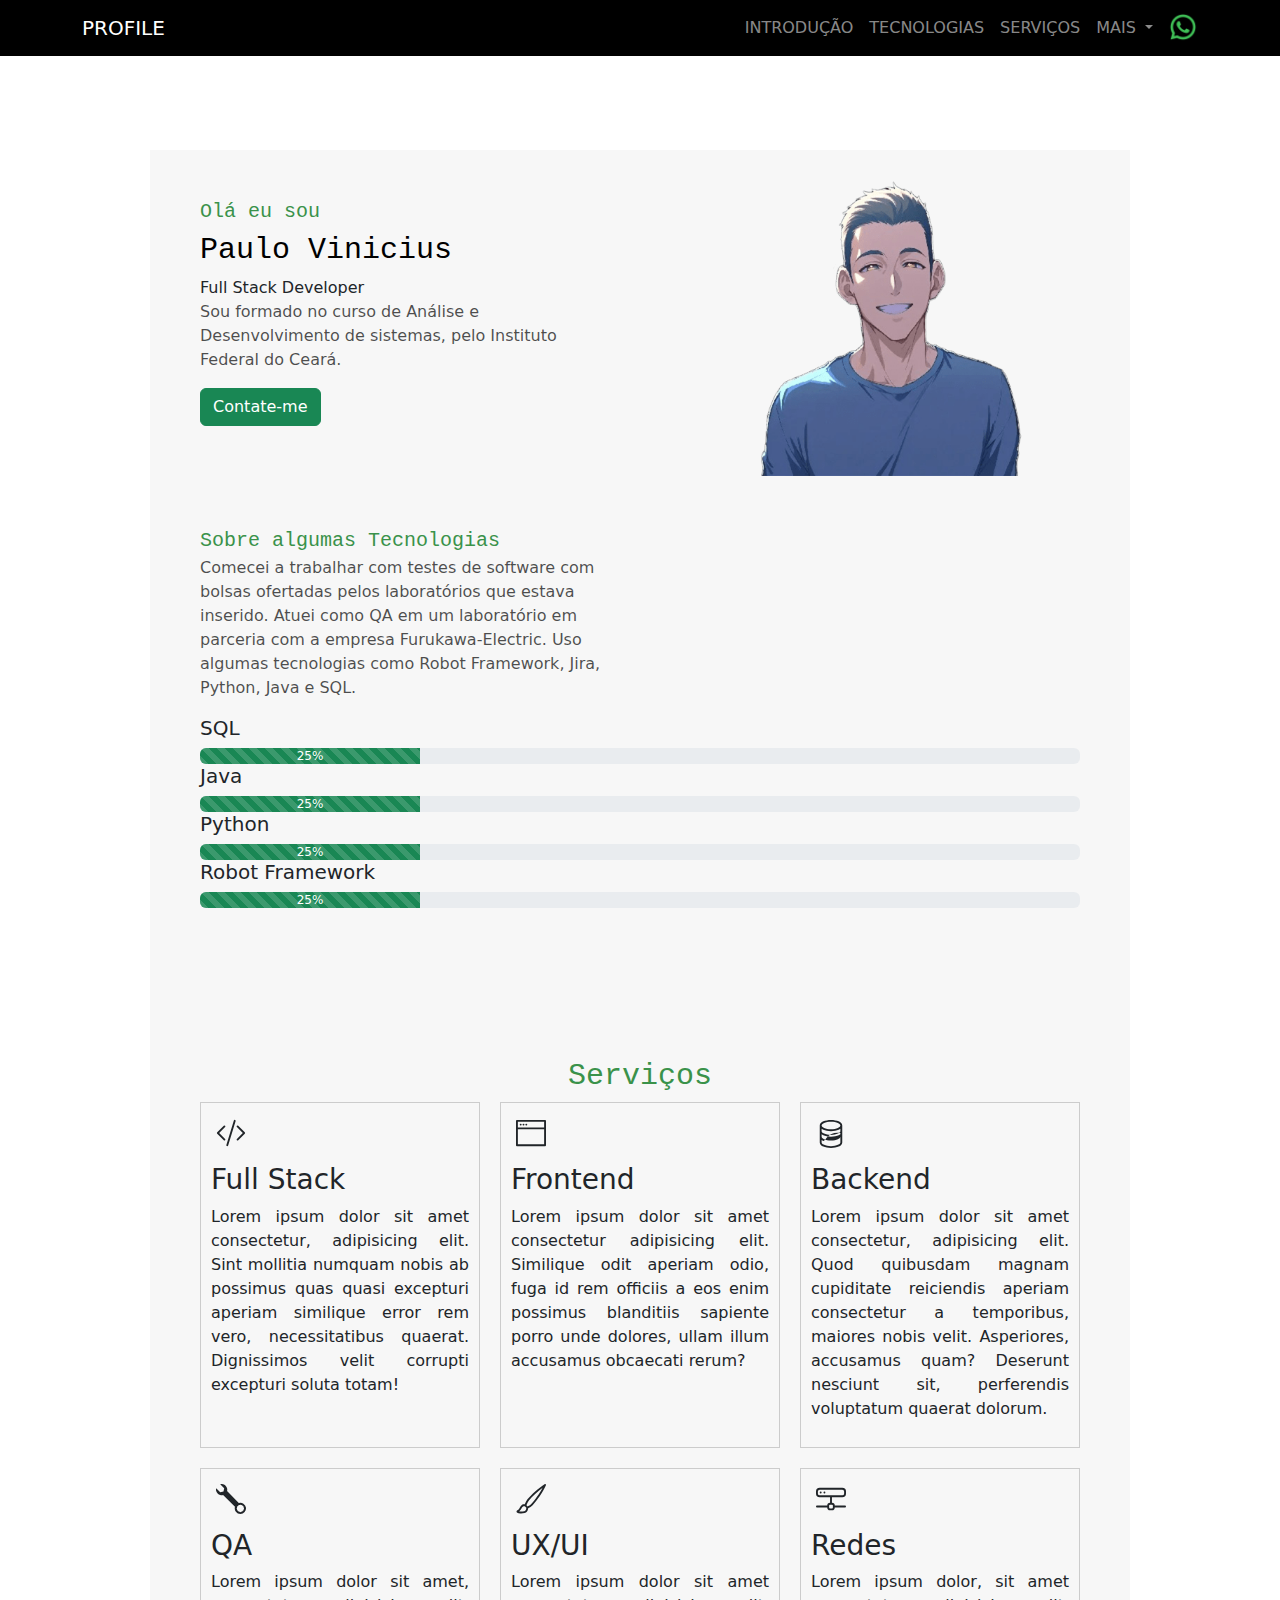
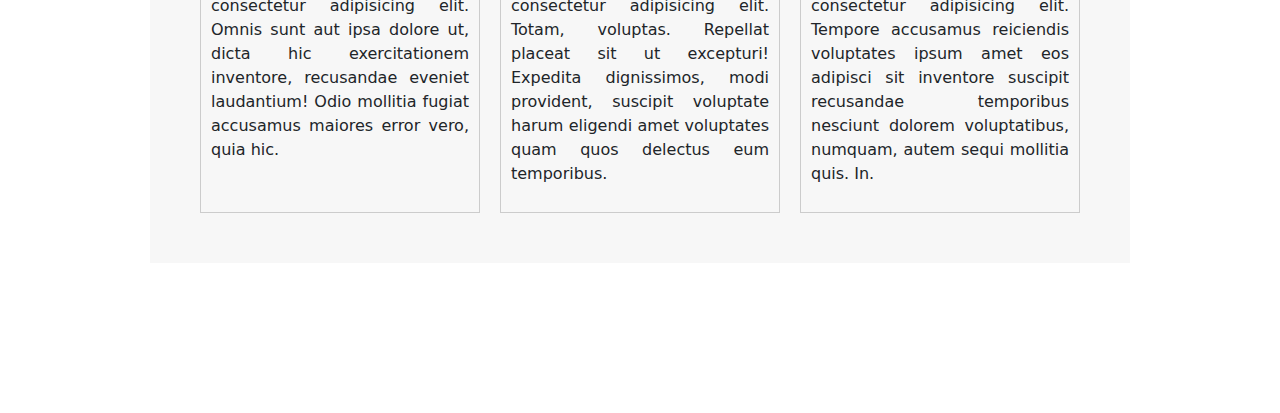
==== index.html @ 37383cb5 "Adicionando nova imagem pessoal" ====
<!DOCTYPE html>
<html lang="en">
<head>
    <meta charset="UTF-8">
    <meta name="viewport" content="width=device-width, initial-scale=1.0">
    <title>My Page</title>
    <link rel="stylesheet" href="style.css">
    <link rel="stylesheet" href="header.css">
    <link href="https://cdn.jsdelivr.net/npm/bootstrap@5.3.3/dist/css/bootstrap.min.css" rel="stylesheet" integrity="sha384-QWTKZyjpPEjISv5WaRU9OFeRpok6YctnYmDr5pNlyT2bRjXh0JMhjY6hW+ALEwIH" crossorigin="anonymous">
    <script src="https://cdn.jsdelivr.net/npm/bootstrap@5.3.3/dist/js/bootstrap.bundle.min.js" integrity="sha384-YvpcrYf0tY3lHB60NNkmXc5s9fDVZLESaAA55NDzOxhy9GkcIdslK1eN7N6jIeHz" crossorigin="anonymous"></script>


</head>
<body>
    <header>
        <nav style="background-color: rgb(0, 0, 0);" class="navbar navbar-dark navbar-expand-lg fixed-top " aria-label="Main">
            <div class="container">
              <a href="index.html" class="navbar-brand d-inline-flex text-uppercase">Profile</a>
              <button
                class="navbar-toggler"
                type="button"
                data-bs-toggle="collapse"
                data-bs-target="#navbar"
                aria-controls="navbar"
                aria-expanded="false"
                aria-label="Toggle navigation">
                <i class="material-icons icon-2x" aria-hidden="true">Menu</i>
              </button>
              <div class="collapse navbar-collapse text-uppercase" id="navbar">
                <ul class="navbar-nav ms-auto">
                  <li class="nav-item">
                    <a href="#" class="nav-link">Introdução</a>
                  </li>
                  <li class="nav-item">
                    <a href="#tecnologias" class="nav-link">Tecnologias</a>
                  </li>
                  <li class="nav-item">
                    <a href="#servicos" class="nav-link">Serviços</a>
                  </li>
                  <li class="nav-item dropdown">
                    <a href="#"
                      class="nav-link dropdown-toggle"
                      id="navbarDropdown"
                      role="button"
                      data-bs-toggle="dropdown"
                      aria-expanded="false">Mais
                    </a>
                    <ul class="dropdown-menu" aria-labelledby="navbarDropdown">
                      <li><a class="dropdown-item" href="#">Contato</a></li>
                      <li><a class="dropdown-item" href="#">Redes Sociais</a></li>
                    </ul>
                  </li>
                  <li class="nav-item d-none d-lg-block">
                    <a  href="#"><img src="imagens/zap_icon.png" alt=""></a> 
                  </li>
                  <li class="nav-item d-lg-none">
                    <a class="zap_imagem" href="#" class="nav-link">WhatsZapp</a>
                  </li>
                </ul>
              </div>
            </div>
          </nav>
    </header>

    <main>
          <div class="div_intro">
            <section class="intro">
              <h3 class="intro_ola">Olá eu sou</h3>
              <h3 class="intro_meunome">Paulo Vinicius</h3>
              <span>Full Stack Developer</span>
              <p class="intro_resumo">Sou formado no curso de Análise e Desenvolvimento de sistemas,
                pelo Instituto Federal do Ceará.</p>
              <button type="button" class="btn btn-success  ">Contate-me</button>  
            </section>
            <img class="perfil_imagem" src="imagens/eu_anime.png" alt="">
          </div>
                 
          <div class="div_tecnologias">
            <section class="tecnologias_secao">
              <span id="tecnologias" class="tecnologias_sobre">Sobre algumas Tecnologias</span>
              <p class="paragrafo_tecnologias">Comecei a trabalhar com testes de software com bolsas
                ofertadas pelos laboratórios que estava inserido. Atuei como QA em um laboratório em
                parceria com a empresa Furukawa-Electric. Uso algumas tecnologias como Robot
                Framework, Jira, Python, Java e SQL.</p>
              <h5>SQL</h5>
              <div class="progress">
                <div class="progress-bar bg-success progress-bar-striped progress-bar-animated" role="progressbar" aria-valuenow="75" aria-valuemin="0" aria-valuemax="100" style="width: 25%">25%</div>
              </div>
              <h5>Java</h5>
              <div class="progress">
                <div class="progress-bar bg-success progress-bar-striped progress-bar-animated" role="progressbar" aria-valuenow="75" aria-valuemin="0" aria-valuemax="100" style="width: 25%">25%</div>
              </div>
              <h5>Python</h5>
              <div class="progress">
                <div class="progress-bar bg-success progress-bar-striped progress-bar-animated" role="progressbar" aria-valuenow="75" aria-valuemin="0" aria-valuemax="100" style="width: 25%">25%</div>
              </div>
              <h5>Robot Framework</h5>
              <div class="progress">
                <div class="progress-bar bg-success progress-bar-striped progress-bar-animated" role="progressbar" aria-valuenow="75" aria-valuemin="0" aria-valuemax="100" style="width: 25%">25%</div>
              </div>
            </section>
          </div>
          
          <div>
            <section class="servicos_secao">
              <h4 id="servicos" class="servicos_intro">Serviços</h4>
              <div class="servicos">
                <div class="linha">
                    <div class="item">
                        <svg class="icones_services" xmlns="http://www.w3.org/2000/svg" width="16" height="16" fill="currentColor" class="bi bi-code-slash" viewBox="0 0 16 16">
                          <path d="M10.478 1.647a.5.5 0 1 0-.956-.294l-4 13a.5.5 0 0 0 .956.294zM4.854 4.146a.5.5 0 0 1 0 .708L1.707 8l3.147 3.146a.5.5 0 0 1-.708.708l-3.5-3.5a.5.5 0 0 1 0-.708l3.5-3.5a.5.5 0 0 1 .708 0m6.292 0a.5.5 0 0 0 0 .708L14.293 8l-3.147 3.146a.5.5 0 0 0 .708.708l3.5-3.5a.5.5 0 0 0 0-.708l-3.5-3.5a.5.5 0 0 0-.708 0"/>
                        </svg>
                        <h3>Full Stack</h3>
                        <p>Lorem ipsum dolor sit amet consectetur, adipisicing elit. Sint mollitia numquam nobis ab possimus quas quasi excepturi aperiam similique error rem vero, necessitatibus quaerat. Dignissimos velit corrupti excepturi soluta totam!</p>
                    </div>
                    <div class="item">
                      <svg class="icones_services" xmlns="http://www.w3.org/2000/svg" width="16" height="16" fill="currentColor" class="bi bi-window-fullscreen" viewBox="0 0 16 16">
                        <path d="M3 3.5a.5.5 0 1 1-1 0 .5.5 0 0 1 1 0m1.5 0a.5.5 0 1 1-1 0 .5.5 0 0 1 1 0m1 .5a.5.5 0 1 0 0-1 .5.5 0 0 0 0 1"/>
                        <path d="M.5 1a.5.5 0 0 0-.5.5v13a.5.5 0 0 0 .5.5h15a.5.5 0 0 0 .5-.5v-13a.5.5 0 0 0-.5-.5zM1 5V2h14v3zm0 1h14v8H1z"/>
                      </svg>
                        <h3>Frontend</h3>
                        <p>Lorem ipsum dolor sit amet consectetur adipisicing elit. Similique odit aperiam odio, fuga id rem officiis a eos enim possimus blanditiis sapiente porro unde dolores, ullam illum accusamus obcaecati rerum?</p>
                    </div>
                    <div class="item">
                      <svg class="icones_services" xmlns="http://www.w3.org/2000/svg" width="16" height="16" fill="currentColor" class="bi bi-database" viewBox="0 0 16 16">
                        <path d="M4.318 2.687C5.234 2.271 6.536 2 8 2s2.766.27 3.682.687C12.644 3.125 13 3.627 13 4c0 .374-.356.875-1.318 1.313C10.766 5.729 9.464 6 8 6s-2.766-.27-3.682-.687C3.356 4.875 3 4.373 3 4c0-.374.356-.875 1.318-1.313M13 5.698V7c0 .374-.356.875-1.318 1.313C10.766 8.729 9.464 9 8 9s-2.766-.27-3.682-.687C3.356 7.875 3 7.373 3 7V5.698c.271.202.58.378.904.525C4.978 6.711 6.427 7 8 7s3.022-.289 4.096-.777A5 5 0 0 0 13 5.698M14 4c0-1.007-.875-1.755-1.904-2.223C11.022 1.289 9.573 1 8 1s-3.022.289-4.096.777C2.875 2.245 2 2.993 2 4v9c0 1.007.875 1.755 1.904 2.223C4.978 15.71 6.427 16 8 16s3.022-.289 4.096-.777C13.125 14.755 14 14.007 14 13zm-1 4.698V10c0 .374-.356.875-1.318 1.313C10.766 11.729 9.464 12 8 12s-2.766-.27-3.682-.687C3.356 10.875 3 10.373 3 10V8.698c.271.202.58.378.904.525C4.978 9.71 6.427 10 8 10s3.022-.289 4.096-.777A5 5 0 0 0 13 8.698m0 3V13c0 .374-.356.875-1.318 1.313C10.766 14.729 9.464 15 8 15s-2.766-.27-3.682-.687C3.356 13.875 3 13.373 3 13v-1.302c.271.202.58.378.904.525C4.978 12.71 6.4
                        7 13 8 13s3.022-.289 4.096-.777c.324-.147.633-.323.904-.525"/>
                      </svg>
                        <h3>Backend</h3>
                        <p>Lorem ipsum dolor sit amet consectetur, adipisicing elit. Quod quibusdam magnam cupiditate reiciendis aperiam consectetur a temporibus, maiores nobis velit. Asperiores, accusamus quam? Deserunt nesciunt sit, perferendis voluptatum quaerat dolorum.</p>
                    </div>
                </div>
                <div class="linha">
                    <div class="item">
                      <svg class="icones_services" xmlns="http://www.w3.org/2000/svg" width="16" height="16" fill="currentColor" class="bi bi-wrench" viewBox="0 0 16 16">
                        <path d="M.102 2.223A3.004 3.004 0 0 0 3.78 5.897l6.341 6.252A3.003 3.003 0 0 0 13 16a3 3 0 1 0-.851-5.878L5.897 3.781A3.004 3.004 0 0 0 2.223.1l2.141 2.142L4 4l-1.757.364zm13.37 9.019.528.026.287.445.445.287.026.529L15 13l-.242.471-.026.529-.445.287-.287.445-.529.026L13 15l-.471-.242-.529-.026-.287-.445-.445-.287-.026-.529L11 13l.242-.471.026-.529.445-.287.287-.445.529-.026L13 11z"/>
                      </svg>
                        <h3>QA</h3>
                        <p>Lorem ipsum dolor sit amet, consectetur adipisicing elit. Omnis sunt aut ipsa dolore ut, dicta hic exercitationem inventore, recusandae eveniet laudantium! Odio mollitia fugiat accusamus maiores error vero, quia hic.</p>
                    </div>
                    <div class="item">
                      <svg class="icones_services" xmlns="http://www.w3.org/2000/svg" width="40" height="40" fill="currentColor" class="bi bi-brush" viewBox="0 0 16 16">
                        <path d="M15.825.12a.5.5 0 0 1 .132.584c-1.53 3.43-4.743 8.17-7.095 10.64a6.1 6.1 0 0 1-2.373 1.534c-.018.227-.06.538-.16.868-.201.659-.667 1.479-1.708 1.74a8.1 8.1 0 0 1-3.078.132 4 4 0 0 1-.562-.135 1.4 1.4 0 0 1-.466-.247.7.7 0 0 1-.204-.288.62.62 0 0 1 .004-.443c.095-.245.316-.38.461-.452.394-.197.625-.453.867-.826.095-.144.184-.297.287-.472l.117-.198c.151-.255.326-.54.546-.848.528-.739 1.201-.925 1.746-.896q.19.012.348.048c.062-.172.142-.38.238-.608.261-.619.658-1.419 1.187-2.069 2.176-2.67 6.18-6.206 9.117-8.104a.5.5 0 0 1 .596.04M4.705 11.912a1.2 1.2 0 0 0-.419-.1c-.246-.013-.573.05-.879.479-.197.275-.355.532-.5.777l-.105.177c-.106.181-.213.362-.32.528a3.4 3.4 0 0 1-.76.861c.69.112 1.736.111 2.657-.12.559-.139.843-.569.993-1.06a3 3 0 0 0 .126-.75zm1.44.026c.12-.04.277-.1.458-.183a5.1 5.1 0 0 0 1.535-1.1c1.9-1.996 4.412-5.57 6.052-8.631-2.59 1.927-5.566 4.66-7.302 6.792-.442.543-.795 1.243-1.042 1.826-.121.288-.214.54-.275.72v.001l.575.575zm-4.973 3.04.007-.005zm3.582-3.043.002.001h-.002z"/>
                      </svg>
                        <h3>UX/UI</h3>
                        <p>Lorem ipsum dolor sit amet consectetur adipisicing elit. Totam, voluptas. Repellat placeat sit ut excepturi! Expedita dignissimos, modi provident, suscipit voluptate harum eligendi amet voluptates quam quos delectus eum temporibus.</p>
                    </div>
                    <div  class="item">
                      <svg class="icones_services" xmlns="http://www.w3.org/2000/svg" width="16" height="16" fill="currentColor" class="bi bi-hdd-network" viewBox="0 0 16 16">
                        <path d="M4.5 5a.5.5 0 1 0 0-1 .5.5 0 0 0 0 1M3 4.5a.5.5 0 1 1-1 0 .5.5 0 0 1 1 0"/>
                        <path d="M0 4a2 2 0 0 1 2-2h12a2 2 0 0 1 2 2v1a2 2 0 0 1-2 2H8.5v3a1.5 1.5 0 0 1 1.5 1.5h5.5a.5.5 0 0 1 0 1H10A1.5 1.5 0 0 1 8.5 14h-1A1.5 1.5 0 0 1 6 12.5H.5a.5.5 0 0 1 0-1H6A1.5 1.5 0 0 1 7.5 10V7H2a2 2 0 0 1-2-2zm1 0v1a1 1 0 0 0 1 1h12a1 1 0 0 0 1-1V4a1 1 0 0 0-1-1H2a1 1 0 0 0-1 1m6 7.5v1a.5.5 0 0 0 .5.5h1a.5.5 0 0 0 .5-.5v-1a.5.5 0 0 0-.5-.5h-1a.5.5 0 0 0-.5.5"/>
                      </svg>
                        <h3>Redes</h3> 
                        <p>Lorem ipsum dolor, sit amet consectetur adipisicing elit. Tempore accusamus reiciendis voluptates ipsum amet eos adipisci sit inventore suscipit recusandae temporibus nesciunt dolorem voluptatibus, numquam, autem sequi mollitia quis. In.</p>
                    </div>
                </div>
            </div>
            </section>
          </div>

        

    </main>


    <footer>
        
    </footer>
   
</body>
</html>
---- style.css ----
img{
    max-width: 100%;
    height: auto;
    width: 30px;
    height: 30px;
    margin-left: 7px;
    margin-top: 12%;
    
}

body{
    background-color: rgb(207, 201, 201);
}

main{
    margin-top: 10%;
    margin: 150px;
}

.div_intro{
    display: flex;
    background-color:rgb(247, 247, 247);
    
}

.intro{
    background-color: rgb(247, 247, 247);
    padding: 50px;
    width: 50%;
    
    
}

.intro_ola{
    color: rgb(58, 146, 74);
    font-size: 20px;
    font-family: 'Courier New', Courier, monospace;
    
}

.intro_meunome{
    color: black;
    font-size: 30px;
    font-family: 'Courier New', Courier, monospace;
}

.intro_resumo{
    color: rgba(0, 0, 0, 0.699);
    
}

.perfil_imagem{
    max-width: 100%; 
    width: 300px;
    height: 500px;
    justify-content: center; 
    align-items: center;
    margin: 0 auto;
    height: auto;
    
    
}


.tecnologias_secao{
    max-width: 100%;
    padding: 50px;
    background-color: rgb(247, 247, 247);
    
}

.tecnologias_sobre{
    color: rgb(58, 146, 74);
    font-size: 20px;
    font-family: 'Courier New', Courier, monospace;
    
    
}

.div_tecnologias{
    display: flex;
    align-items: center; 
    justify-content: space-between;
    width: 100%;
    
}

.paragrafo_tecnologias{
    color: rgba(0, 0, 0, 0.699);
    max-width: 50%;
    
}


.servicos_intro{
    color: rgb(58, 146, 74);
    font-size: 30px;
    font-family: 'Courier New', Courier, monospace;
    text-align: center;
    margin-top: 50px;
}


.servicos_secao{
    max-width: 100%;
    padding: 50px;
    background-color: rgb(247, 247, 247);
    
}

.servicos {
    display: flex;
    flex-direction: column; 
    gap: 20px; 
    
    
}

.linha{
    display: flex;
    justify-content: space-between; 
    gap: 20px; 
    
}

.item {
    flex: 1; 
    border: 1px solid #ccc; 
    padding: 10px; 
    text-align: justify; 
   
}

.item:hover{
    background-color: rgb(69, 143, 83);
    transition: 1s;
    color: white;
}


.icones_services{
    width: 40px;
    height: 40px;
    padding: 5px;
    margin-bottom: 10px;
}


.carrosel_imagem{
    width: 100%;
    height: 100%;
}
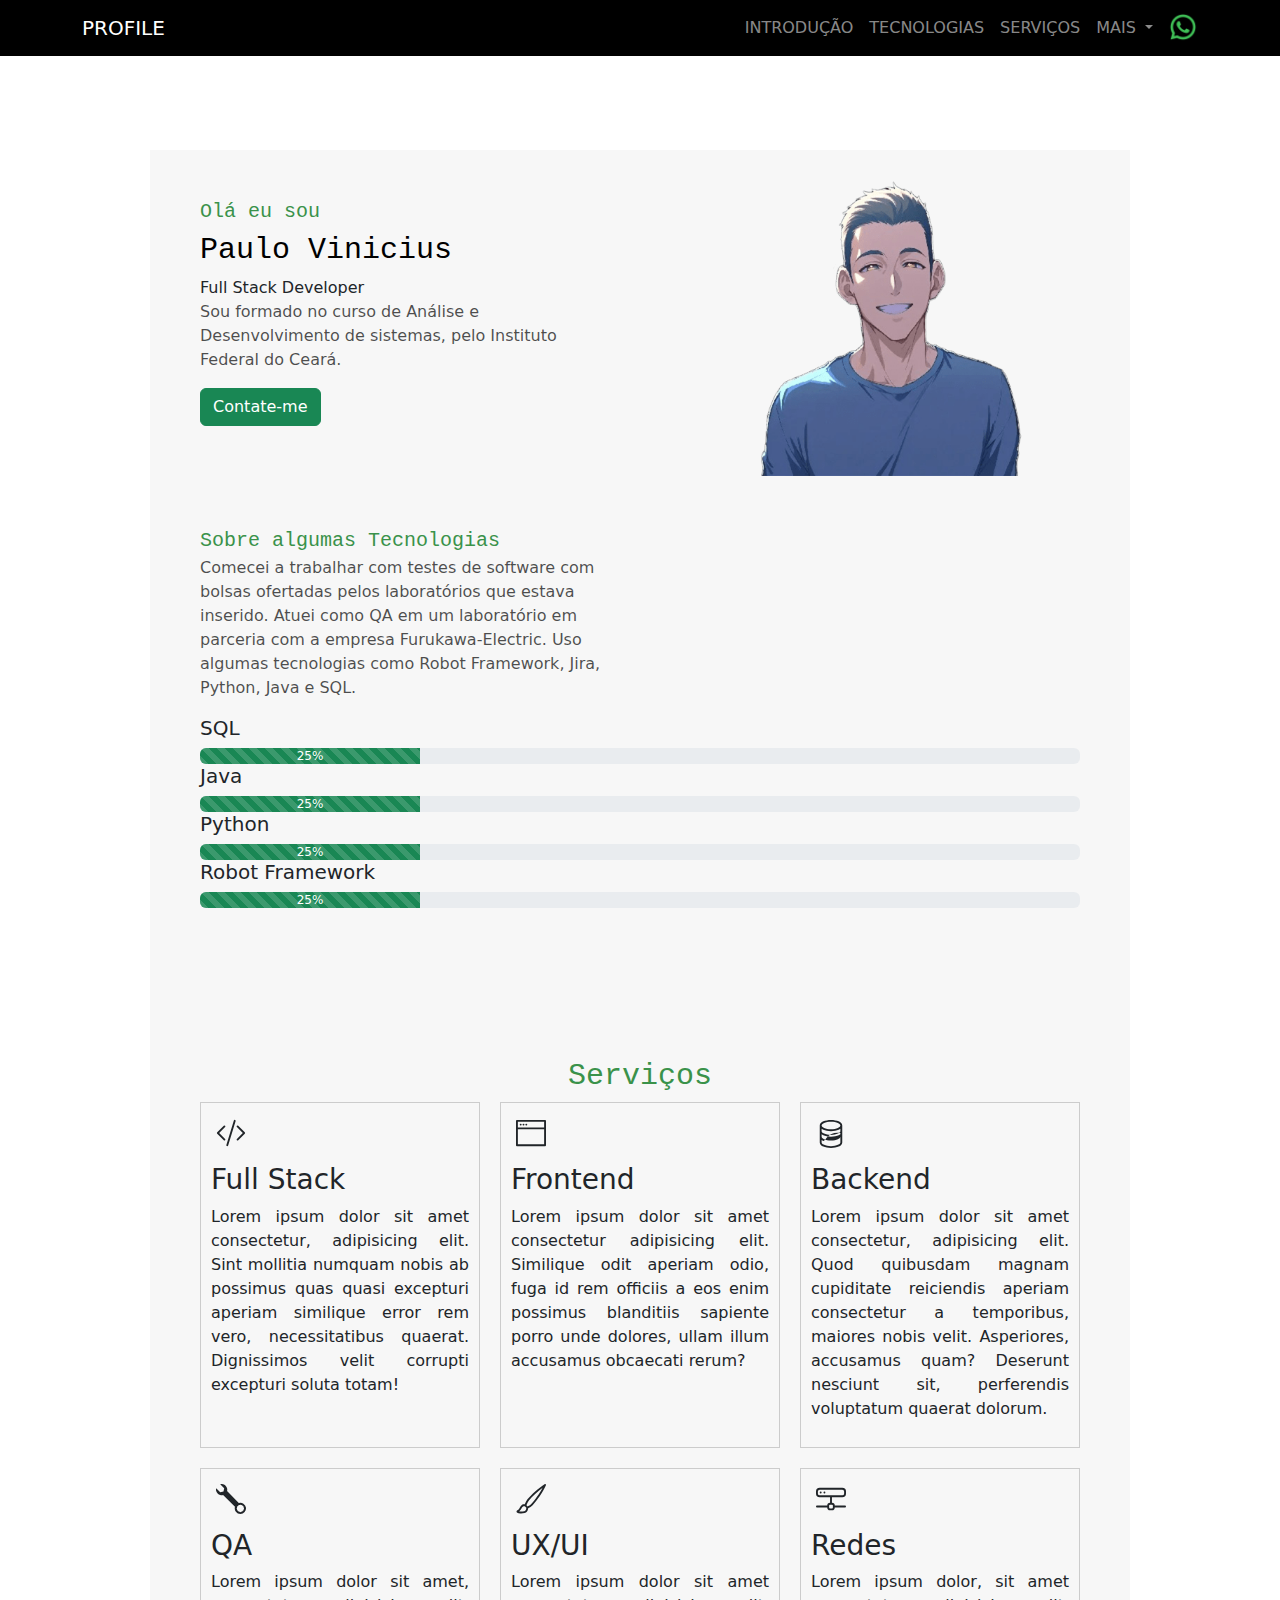
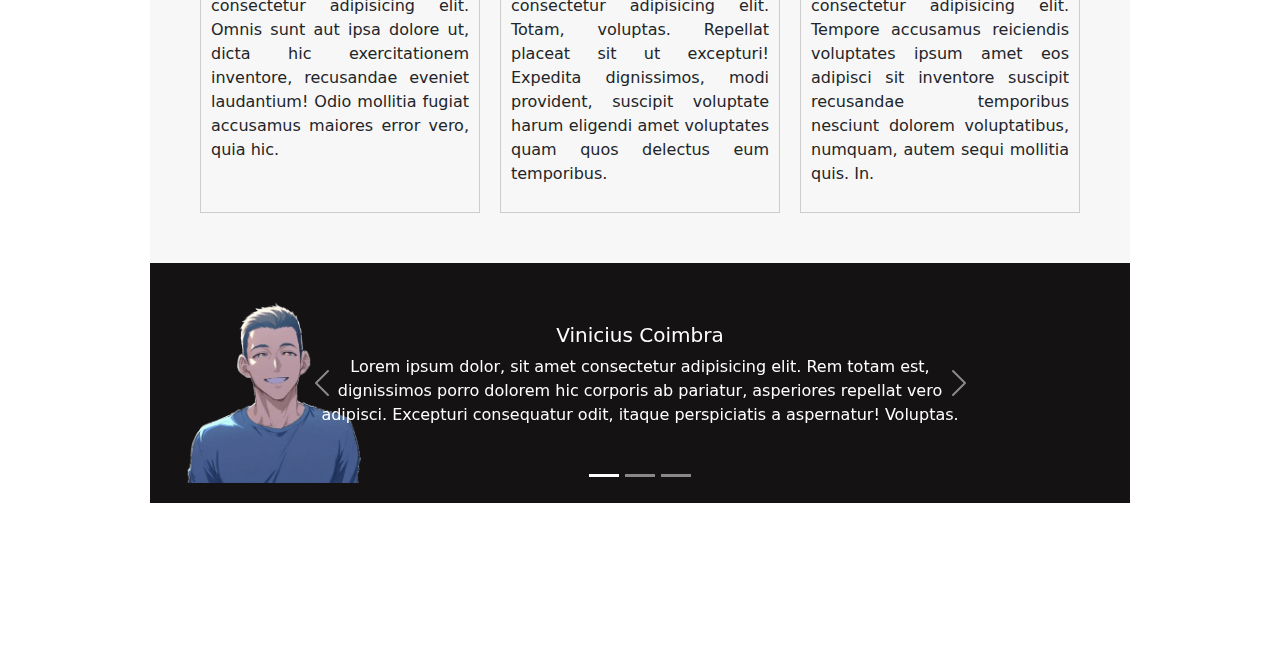
==== commit 8faaaebe: "Adição do carrosel de clientes feito com bootstrap, pensando em usar dark mode futuramente" ====
--- a/index.html
+++ b/index.html
@@ -8,6 +8,7 @@
     <link rel="stylesheet" href="header.css">
     <link href="https://cdn.jsdelivr.net/npm/bootstrap@5.3.3/dist/css/bootstrap.min.css" rel="stylesheet" integrity="sha384-QWTKZyjpPEjISv5WaRU9OFeRpok6YctnYmDr5pNlyT2bRjXh0JMhjY6hW+ALEwIH" crossorigin="anonymous">
     <script src="https://cdn.jsdelivr.net/npm/bootstrap@5.3.3/dist/js/bootstrap.bundle.min.js" integrity="sha384-YvpcrYf0tY3lHB60NNkmXc5s9fDVZLESaAA55NDzOxhy9GkcIdslK1eN7N6jIeHz" crossorigin="anonymous"></script>
+    <script type="text/javascript" src="https://ajax.googleapis.com/ajax/libs/jquery/3.3.1/jquery.min.js"></script>
 
 
 </head>
@@ -158,13 +159,51 @@
             </section>
           </div>
 
-        
-
+          
+          <div id="carouselExampleCaptions" class="carousel slide carousel" data-bs-ride="carousel">
+            <div class="carousel-indicators">
+              <button type="button" data-bs-target="#carouselExampleCaptions" data-bs-slide-to="0" class="active" aria-current="true" aria-label="Slide 1"></button>
+              <button type="button" data-bs-target="#carouselExampleCaptions" data-bs-slide-to="1" aria-label="Slide 2"></button>
+              <button type="button" data-bs-target="#carouselExampleCaptions" data-bs-slide-to="2" aria-label="Slide 3"></button>
+            </div>
+            <div  class="carousel-inner" style="background-color: rgb(20, 18, 18); padding: 20px;">
+              <div class="carousel-item active">
+                <img class="carrosel_imagem" src="imagens/eu_anime.png" alt="...">
+                <div class="carousel-caption d-none d-md-block">
+                  <h5 class="carrosel_text_color" >Vinicius Coimbra</h5>
+                  <p class="carrosel_text_color" >Lorem ipsum dolor, sit amet consectetur adipisicing elit. Rem totam est, dignissimos porro dolorem hic corporis ab pariatur, asperiores repellat vero adipisci.
+                    Excepturi consequatur odit, itaque perspiciatis a aspernatur! Voluptas.</p>
+                </div>
+              </div>
+              <div class="carousel-item">
+                <img class="carrosel_imagem" src="imagens/ian_anime.png" style="width: 170px;"  alt="...">
+                <div  class="carousel-caption d-none d-md-block">
+                  <h5 class="carrosel_text_color" >Ian Ary</h5>
+                  <p class="carrosel_text_color" >Lorem ipsum, dolor sit amet consectetur adipisicing elit. Unde obcaecati error dicta, molestias vitae voluptatum facilis rerum dolorum deleniti exercitationem
+                     explicabo pariatur sunt sed accusantium, quo nobis. Illo, eveniet ea.</p>
+                </div>
+              </div>
+              <div class="carousel-item">
+                <img class="carrosel_imagem" src="imagens/gb.png"  alt="...">
+                <div class="carousel-caption d-none d-md-block">
+                  <h5 class="carrosel_text_color" >John Doe</h5>
+                  <p class="carrosel_text_color" >Ótima pessoa para trabalhar em equipe.</p>
+                </div>
+              </div>
+            </div>
+            <button  class="carousel-control-prev" type="button" data-bs-target="#carouselExampleCaptions" data-bs-slide="prev" style="left: 10%;">
+              <span  class="carousel-control-prev-icon" aria-hidden="true"></span>
+              <span class="visually-hidden">Previous</span>
+            </button>
+            <button class="carousel-control-next" type="button" data-bs-target="#carouselExampleCaptions" data-bs-slide="next" style="right: 10%;">
+              <span class="carousel-control-next-icon" aria-hidden="true"></span>
+              <span class="visually-hidden">Next</span>
+            </button>
+          </div>
     </main>
 
-
     <footer>
-        
+
     </footer>
    
 </body>
--- a/style.css
+++ b/style.css
@@ -146,7 +146,17 @@
 }
 
 
+
 .carrosel_imagem{
-    width: 100%;
-    height: 100%;
-}+    width: 200px;
+    height: 200px;
+    margin: 0 auto;
+
+}
+
+
+.carrosel_text_color{
+    color: rgb(255, 255, 255);
+}
+
+
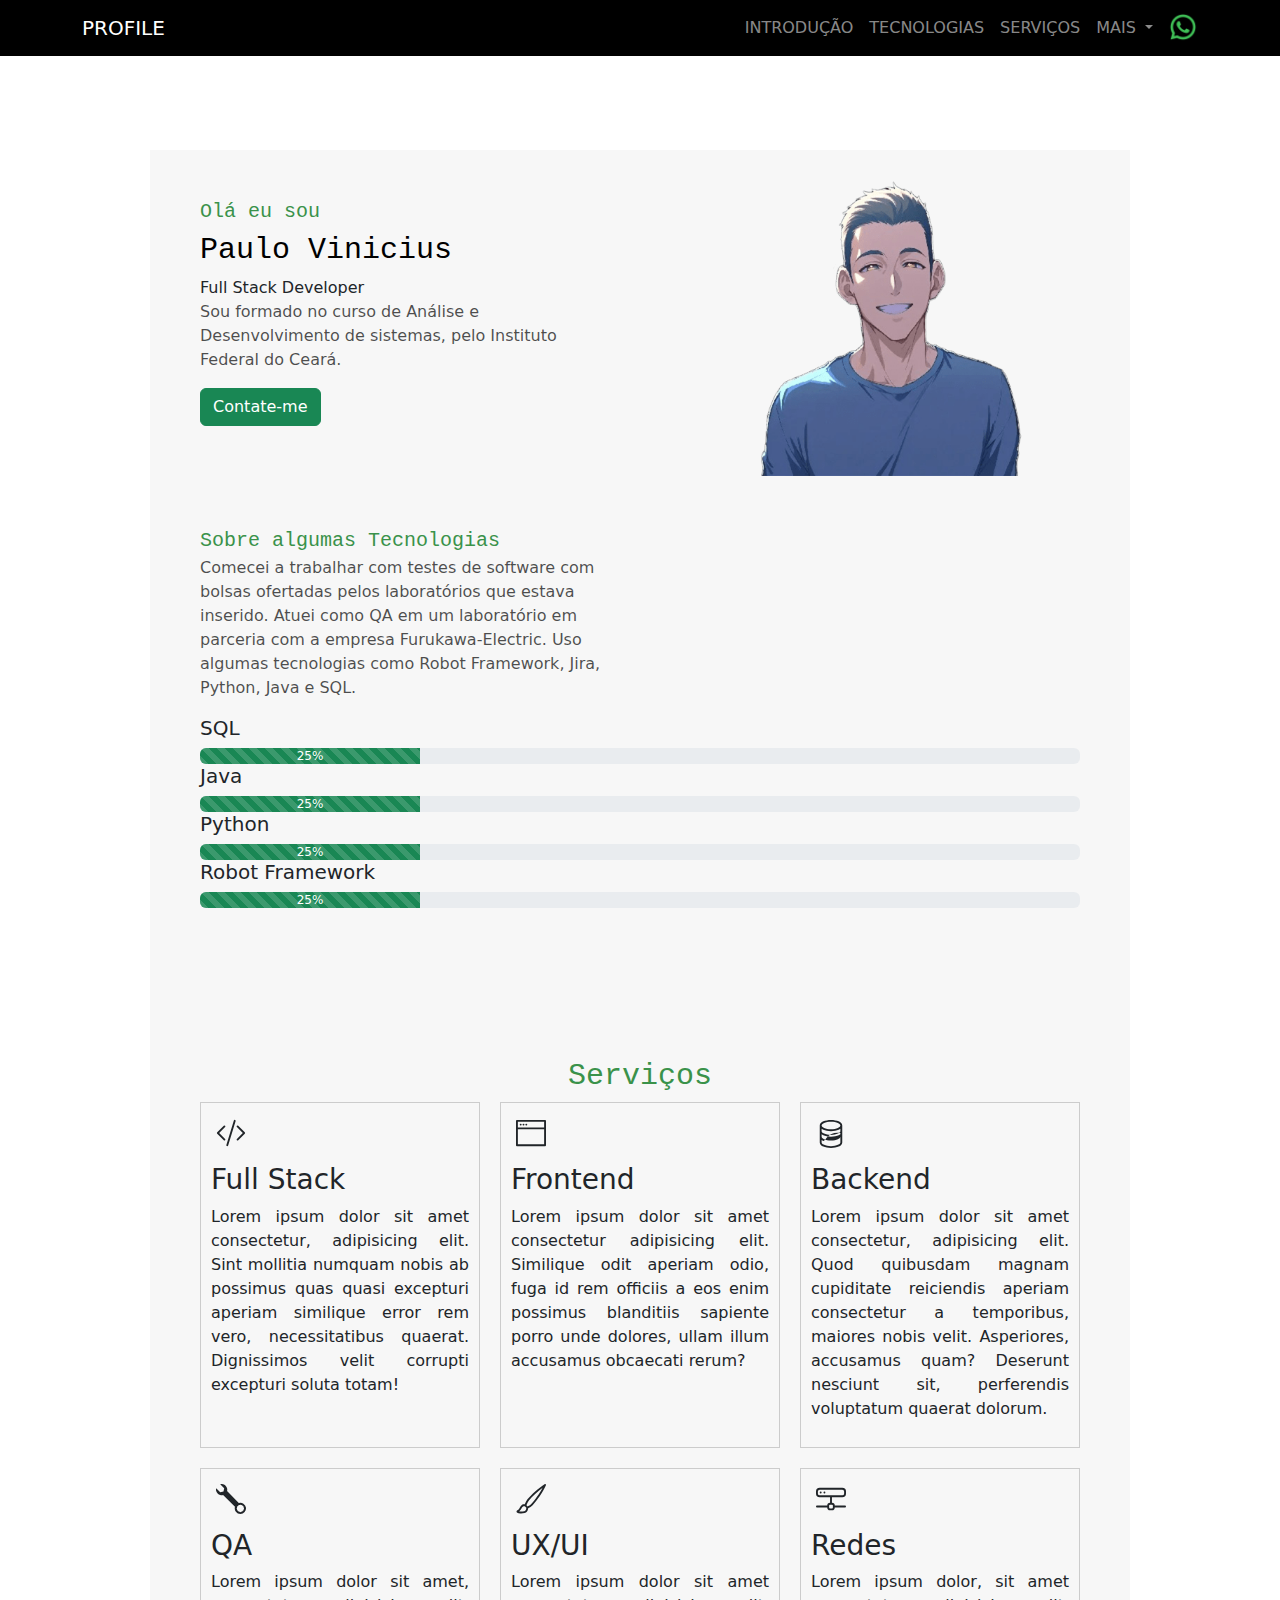
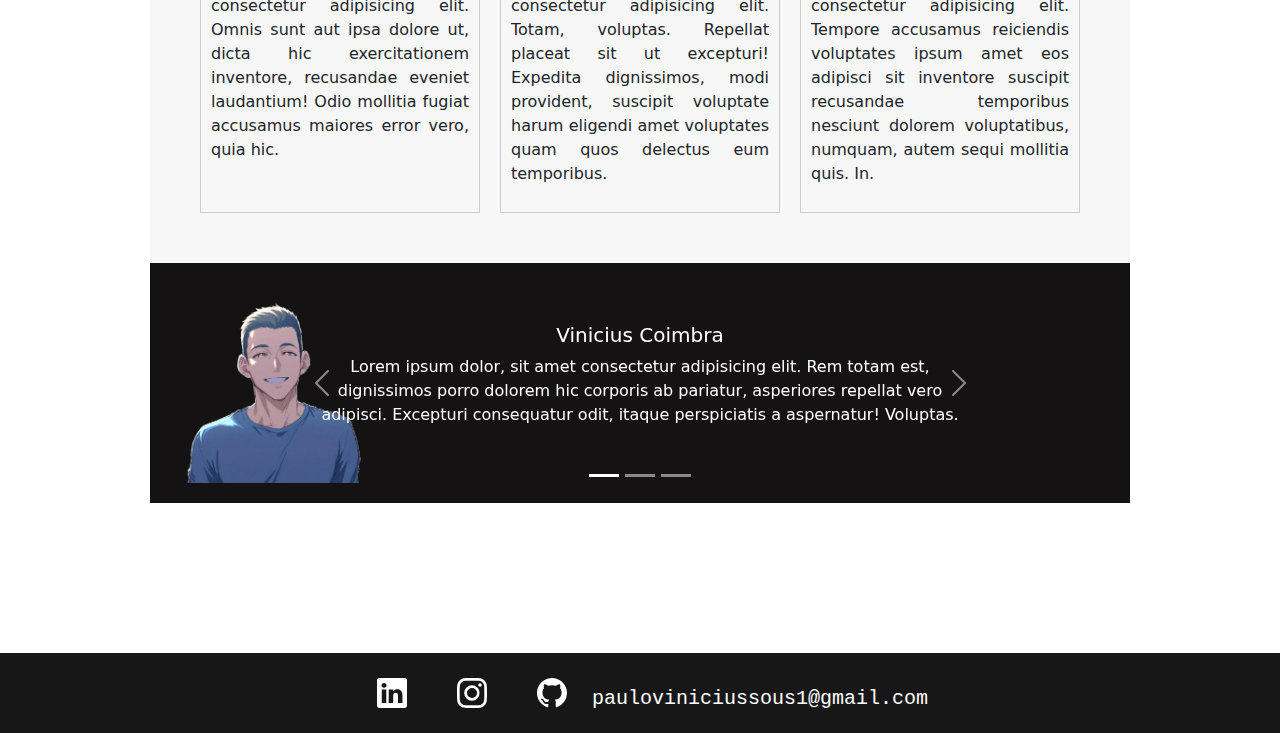
==== commit 5975002c: "Adição do footer" ====
--- a/index.html
+++ b/index.html
@@ -3,7 +3,7 @@
 <head>
     <meta charset="UTF-8">
     <meta name="viewport" content="width=device-width, initial-scale=1.0">
-    <title>My Page</title>
+    <title>Profile</title>
     <link rel="stylesheet" href="style.css">
     <link rel="stylesheet" href="header.css">
     <link href="https://cdn.jsdelivr.net/npm/bootstrap@5.3.3/dist/css/bootstrap.min.css" rel="stylesheet" integrity="sha384-QWTKZyjpPEjISv5WaRU9OFeRpok6YctnYmDr5pNlyT2bRjXh0JMhjY6hW+ALEwIH" crossorigin="anonymous">
@@ -202,8 +202,36 @@
           </div>
     </main>
 
-    <footer>
-
+    <footer class="footer">
+
+      <div class="footer_icons">
+        <a href="https://www.linkedin.com/in/paulo-vinicius-493217246/">
+          <svg xmlns="http://www.w3.org/2000/svg" width="30" height="30" fill="white" class="bi bi-linkedin" viewBox="0 0 16 16">
+            <path d="M0 1.146C0 .513.526 0 1.175 0h13.65C15.474 0 16 .513 16 1.146v13.708c0 .633-.526 1.146-1.175 1.146H1.175C.526 16 0 15.487 0 14.854zm4.943 12.248V6.169H2.542v7.225zm-1.2-8.212c.837 0 1.358-.554 1.358-1.248-.015-.709-.52-1.248-1.342-1.248S2.4 3.226 2.4 3.934c0 .694.521 1.248 1.327 1.248zm4.908 8.212V9.359c0-.216.016-.432.08-.586.173-.431.568-.878 1.232-.878.869 0 1.216.662 1.216 1.634v3.865h2.401V9.25c0-2.22-1.184-3.252-2.764-3.252-1.274 0-1.845.7-2.165 1.193v.025h-.016l.016-.025V6.169h-2.4c.03.678 0 7.225 0 7.225z"/>
+          </svg>
+        </a>
+        
+      </div>
+      
+
+      <div class="footer_icons">
+        <a href="#">
+          <svg xmlns="http://www.w3.org/2000/svg" width="30" height="30" fill="white" class="bi bi-instagram" viewBox="0 0 16 16">
+            <path d="M8 0C5.829 0 5.556.01 4.703.048 3.85.088 3.269.222 2.76.42a3.9 3.9 0 0 0-1.417.923A3.9 3.9 0 0 0 .42 2.76C.222 3.268.087 3.85.048 4.7.01 5.555 0 5.827 0 8.001c0 2.172.01 2.444.048 3.297.04.852.174 1.433.372 1.942.205.526.478.972.923 1.417.444.445.89.719 1.416.923.51.198 1.09.333 1.942.372C5.555 15.99 5.827 16 8 16s2.444-.01 3.298-.048c.851-.04 1.434-.174 1.943-.372a3.9 3.9 0 0 0 1.416-.923c.445-.445.718-.891.923-1.417.197-.509.332-1.09.372-1.942C15.99 10.445 16 10.173 16 8s-.01-2.445-.048-3.299c-.04-.851-.175-1.433-.372-1.941a3.9 3.9 0 0 0-.923-1.417A3.9 3.9 0 0 0 13.24.42c-.51-.198-1.092-.333-1.943-.372C10.443.01 10.172 0 7.998 0zm-.717 1.442h.718c2.136 0 2.389.007 3.232.046.78.035 1.204.166 1.486.275.373.145.64.319.92.599s.453.546.598.92c.11.281.24.705.275 1.485.039.843.047 1.096.047 3.231s-.008 2.389-.047 3.232c-.035.78-.166 1.203-.275 1.485a2.5 2.5 0 0 1-.599.919c-.28.28-.546.453-.92.598-.28.11-.704.24-1.485.276-.843.038-1.096.047-3.232.047s-2.39-.009-3.233-.047c-.78-.036-1.203-.166-1.485-.276a2.5 2.5 0 0 1-.92-.598 2.5 2.5 0 0 1-.6-.92c-.109-.281-.24-.705-.275-1.485-.038-.843-.046-1.096-.046-3.233s.008-2.388.046-3.231c.036-.78.166-1.204.276-1.486.145-.373.319-.64.599-.92s.546-.453.92-.598c.282-.11.705-.24 1.485-.276.738-.034 1.024-.044 2.515-.045zm4.988 1.328a.96.96 0 1 0 0 1.92.96.96 0 0 0 0-1.92m-4.27 1.122a4.109 4.109 0 1 0 0 8.217 4.109 4.109 0 0 0 0-8.217m0 1.441a2.667 2.667 0 1 1 0 5.334 2.667 2.667 0 0 1 0-5.334"/>
+          </svg>
+        </a>
+        
+      </div>
+      
+
+      <div class="footer_icons">
+        <a href="https://github.com/pvsousz?tab=repositories"><svg xmlns="http://www.w3.org/2000/svg" width="30" height="30" fill="white" class="bi bi-github" viewBox="0 0 16 16">
+          <path d="M8 0C3.58 0 0 3.58 0 8c0 3.54 2.29 6.53 5.47 7.59.4.07.55-.17.55-.38 0-.19-.01-.82-.01-1.49-2.01.37-2.53-.49-2.69-.94-.09-.23-.48-.94-.82-1.13-.28-.15-.68-.52-.01-.53.63-.01 1.08.58 1.23.82.72 1.21 1.87.87 2.33.66.07-.52.28-.87.51-1.07-1.78-.2-3.64-.89-3.64-3.95 0-.87.31-1.59.82-2.15-.08-.2-.36-1.02.08-2.12 0 0 .67-.21 2.2.82.64-.18 1.32-.27 2-.27s1.36.09 2 .27c1.53-1.04 2.2-.82 2.2-.82.44 1.1.16 1.92.08 2.12.51.56.82 1.27.82 2.15 0 3.07-1.87 3.75-3.65 3.95.29.25.54.73.54 1.48 0 1.07-.01 1.93-.01 2.2 0 .21.15.46.55.38A8.01 8.01 0 0 0 16 8c0-4.42-3.58-8-8-8"/>
+        </svg></a>
+
+      </div>
+      
+      <h4 class="email_h4"" >pauloviniciussous1@gmail.com</h4>
     </footer>
    
 </body>
--- a/style.css
+++ b/style.css
@@ -160,3 +160,34 @@
 }
 
 
+.footer{
+    display: flex;
+    flex-direction: row;
+    background-color: rgb(24, 23, 23);
+    justify-content: center;
+    align-items: center;
+    max-width: 100%;
+    
+}
+
+.footer_icons{
+    width: 20px;
+    height: 20px;
+    margin: 30px;
+    display: flex;
+    flex-direction: row;
+    justify-content: center;
+    align-items: center;
+    
+}
+
+
+.email_h4{
+    color: white;
+    
+    flex-direction: column;
+    font-size: 20px;
+    font-family: 'Courier New', Courier, monospace;
+    margin-top: 20px;
+    
+}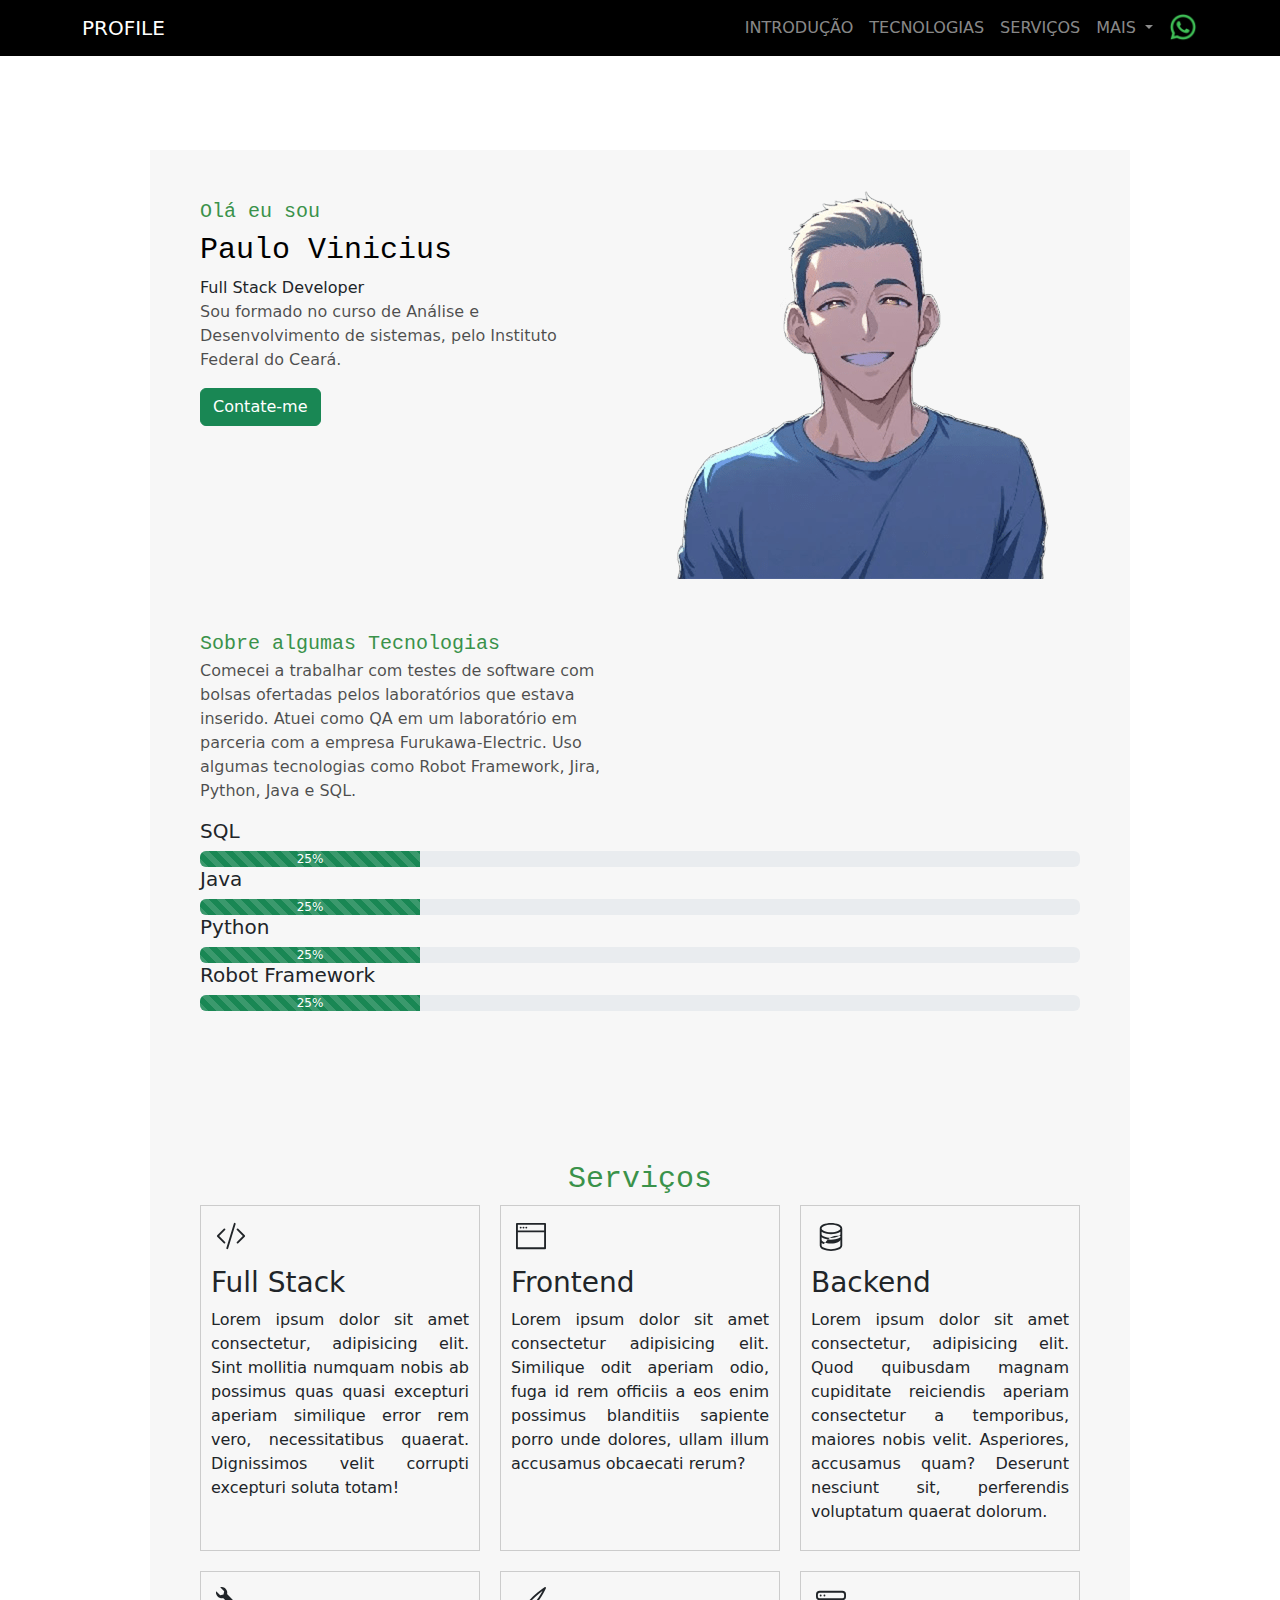
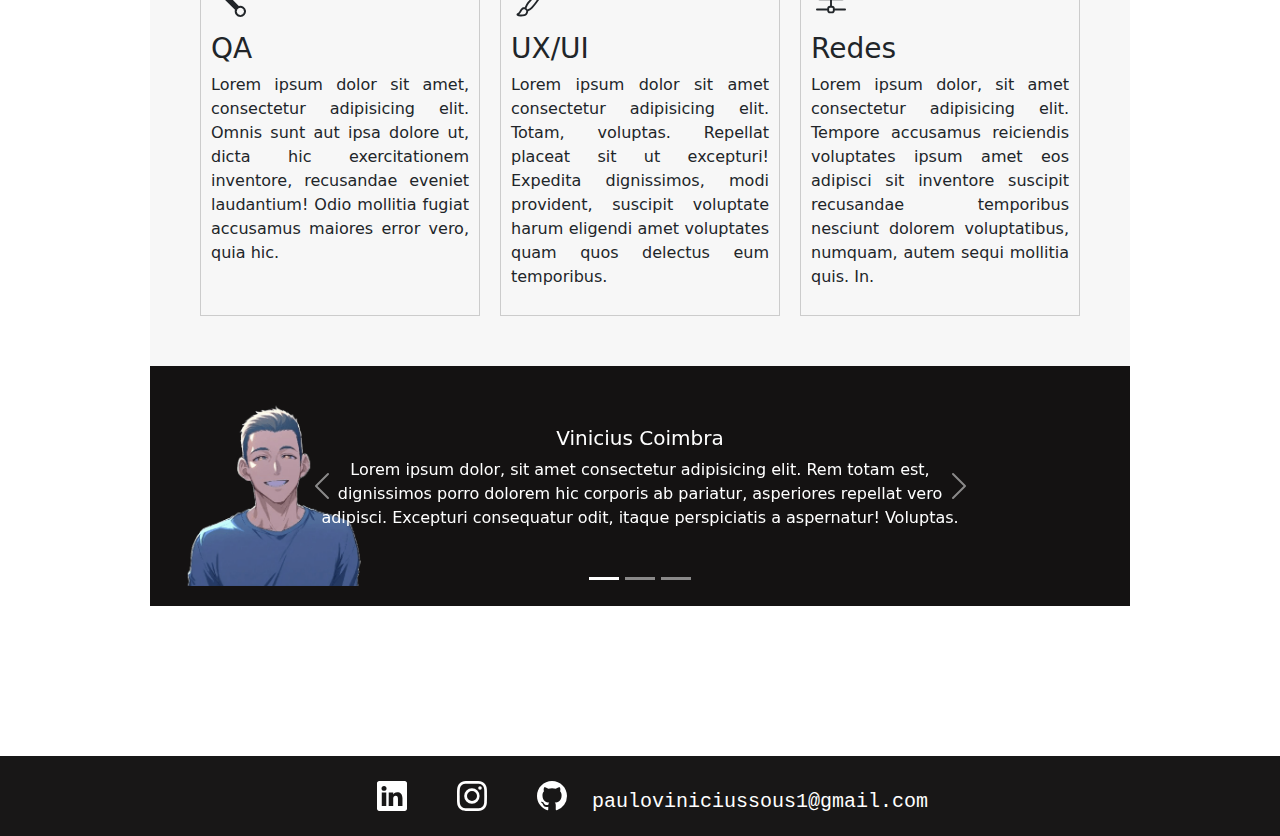
==== commit 7a8c2931: "Adicionando responsividade a imagem de perfil" ====
--- a/index.html
+++ b/index.html
@@ -52,10 +52,10 @@
                     </ul>
                   </li>
                   <li class="nav-item d-none d-lg-block">
-                    <a  href="#"><img src="imagens/zap_icon.png" alt=""></a> 
+                    <a target="_blank" href="https://wa.me/5585982049472"><img src="imagens/zap_icon.png" alt=""></a> 
                   </li>
                   <li class="nav-item d-lg-none">
-                    <a class="zap_imagem" href="#" class="nav-link">WhatsZapp</a>
+                    <a style="text-decoration: none; color: white;" target="_blank" class="zap_imagem" href="https://wa.me/5585982049472" class="nav-link">WhatsZapp</a>
                   </li>
                 </ul>
               </div>
@@ -73,7 +73,10 @@
                 pelo Instituto Federal do Ceará.</p>
               <button type="button" class="btn btn-success  ">Contate-me</button>  
             </section>
-            <img class="perfil_imagem" src="imagens/eu_anime.png" alt="">
+            <div class="container_img">
+              <img class="perfil_imagem" src="imagens/eu_anime.png" alt="Imagem de perfil">
+            </div>
+            
           </div>
                  
           <div class="div_tecnologias">
@@ -205,7 +208,7 @@
     <footer class="footer">
 
       <div class="footer_icons">
-        <a href="https://www.linkedin.com/in/paulo-vinicius-493217246/">
+        <a target="_blank" href="https://www.linkedin.com/in/paulo-vinicius-493217246/">
           <svg xmlns="http://www.w3.org/2000/svg" width="30" height="30" fill="white" class="bi bi-linkedin" viewBox="0 0 16 16">
             <path d="M0 1.146C0 .513.526 0 1.175 0h13.65C15.474 0 16 .513 16 1.146v13.708c0 .633-.526 1.146-1.175 1.146H1.175C.526 16 0 15.487 0 14.854zm4.943 12.248V6.169H2.542v7.225zm-1.2-8.212c.837 0 1.358-.554 1.358-1.248-.015-.709-.52-1.248-1.342-1.248S2.4 3.226 2.4 3.934c0 .694.521 1.248 1.327 1.248zm4.908 8.212V9.359c0-.216.016-.432.08-.586.173-.431.568-.878 1.232-.878.869 0 1.216.662 1.216 1.634v3.865h2.401V9.25c0-2.22-1.184-3.252-2.764-3.252-1.274 0-1.845.7-2.165 1.193v.025h-.016l.016-.025V6.169h-2.4c.03.678 0 7.225 0 7.225z"/>
           </svg>
@@ -215,7 +218,7 @@
       
 
       <div class="footer_icons">
-        <a href="#">
+        <a target="_blank" href="#">
           <svg xmlns="http://www.w3.org/2000/svg" width="30" height="30" fill="white" class="bi bi-instagram" viewBox="0 0 16 16">
             <path d="M8 0C5.829 0 5.556.01 4.703.048 3.85.088 3.269.222 2.76.42a3.9 3.9 0 0 0-1.417.923A3.9 3.9 0 0 0 .42 2.76C.222 3.268.087 3.85.048 4.7.01 5.555 0 5.827 0 8.001c0 2.172.01 2.444.048 3.297.04.852.174 1.433.372 1.942.205.526.478.972.923 1.417.444.445.89.719 1.416.923.51.198 1.09.333 1.942.372C5.555 15.99 5.827 16 8 16s2.444-.01 3.298-.048c.851-.04 1.434-.174 1.943-.372a3.9 3.9 0 0 0 1.416-.923c.445-.445.718-.891.923-1.417.197-.509.332-1.09.372-1.942C15.99 10.445 16 10.173 16 8s-.01-2.445-.048-3.299c-.04-.851-.175-1.433-.372-1.941a3.9 3.9 0 0 0-.923-1.417A3.9 3.9 0 0 0 13.24.42c-.51-.198-1.092-.333-1.943-.372C10.443.01 10.172 0 7.998 0zm-.717 1.442h.718c2.136 0 2.389.007 3.232.046.78.035 1.204.166 1.486.275.373.145.64.319.92.599s.453.546.598.92c.11.281.24.705.275 1.485.039.843.047 1.096.047 3.231s-.008 2.389-.047 3.232c-.035.78-.166 1.203-.275 1.485a2.5 2.5 0 0 1-.599.919c-.28.28-.546.453-.92.598-.28.11-.704.24-1.485.276-.843.038-1.096.047-3.232.047s-2.39-.009-3.233-.047c-.78-.036-1.203-.166-1.485-.276a2.5 2.5 0 0 1-.92-.598 2.5 2.5 0 0 1-.6-.92c-.109-.281-.24-.705-.275-1.485-.038-.843-.046-1.096-.046-3.233s.008-2.388.046-3.231c.036-.78.166-1.204.276-1.486.145-.373.319-.64.599-.92s.546-.453.92-.598c.282-.11.705-.24 1.485-.276.738-.034 1.024-.044 2.515-.045zm4.988 1.328a.96.96 0 1 0 0 1.92.96.96 0 0 0 0-1.92m-4.27 1.122a4.109 4.109 0 1 0 0 8.217 4.109 4.109 0 0 0 0-8.217m0 1.441a2.667 2.667 0 1 1 0 5.334 2.667 2.667 0 0 1 0-5.334"/>
           </svg>
@@ -225,7 +228,7 @@
       
 
       <div class="footer_icons">
-        <a href="https://github.com/pvsousz?tab=repositories"><svg xmlns="http://www.w3.org/2000/svg" width="30" height="30" fill="white" class="bi bi-github" viewBox="0 0 16 16">
+        <a target="_blank" href="https://github.com/pvsousz?tab=repositories"><svg xmlns="http://www.w3.org/2000/svg" width="30" height="30" fill="white" class="bi bi-github" viewBox="0 0 16 16">
           <path d="M8 0C3.58 0 0 3.58 0 8c0 3.54 2.29 6.53 5.47 7.59.4.07.55-.17.55-.38 0-.19-.01-.82-.01-1.49-2.01.37-2.53-.49-2.69-.94-.09-.23-.48-.94-.82-1.13-.28-.15-.68-.52-.01-.53.63-.01 1.08.58 1.23.82.72 1.21 1.87.87 2.33.66.07-.52.28-.87.51-1.07-1.78-.2-3.64-.89-3.64-3.95 0-.87.31-1.59.82-2.15-.08-.2-.36-1.02.08-2.12 0 0 .67-.21 2.2.82.64-.18 1.32-.27 2-.27s1.36.09 2 .27c1.53-1.04 2.2-.82 2.2-.82.44 1.1.16 1.92.08 2.12.51.56.82 1.27.82 2.15 0 3.07-1.87 3.75-3.65 3.95.29.25.54.73.54 1.48 0 1.07-.01 1.93-.01 2.2 0 .21.15.46.55.38A8.01 8.01 0 0 0 16 8c0-4.42-3.58-8-8-8"/>
         </svg></a>
 
--- a/style.css
+++ b/style.css
@@ -49,16 +49,12 @@
     
 }
 
-.perfil_imagem{
-    max-width: 100%; 
-    width: 300px;
-    height: 500px;
-    justify-content: center; 
-    align-items: center;
-    margin: 0 auto;
-    height: auto;
-    
-    
+.perfil_imagem {
+    display: block;   /* Garante que a imagem respeite o margin: auto */
+    max-width: 100%;  
+    height: auto;     /* Mantém a proporção da imagem */
+    width: auto;      
+    margin: 0 auto;   
 }
 
 
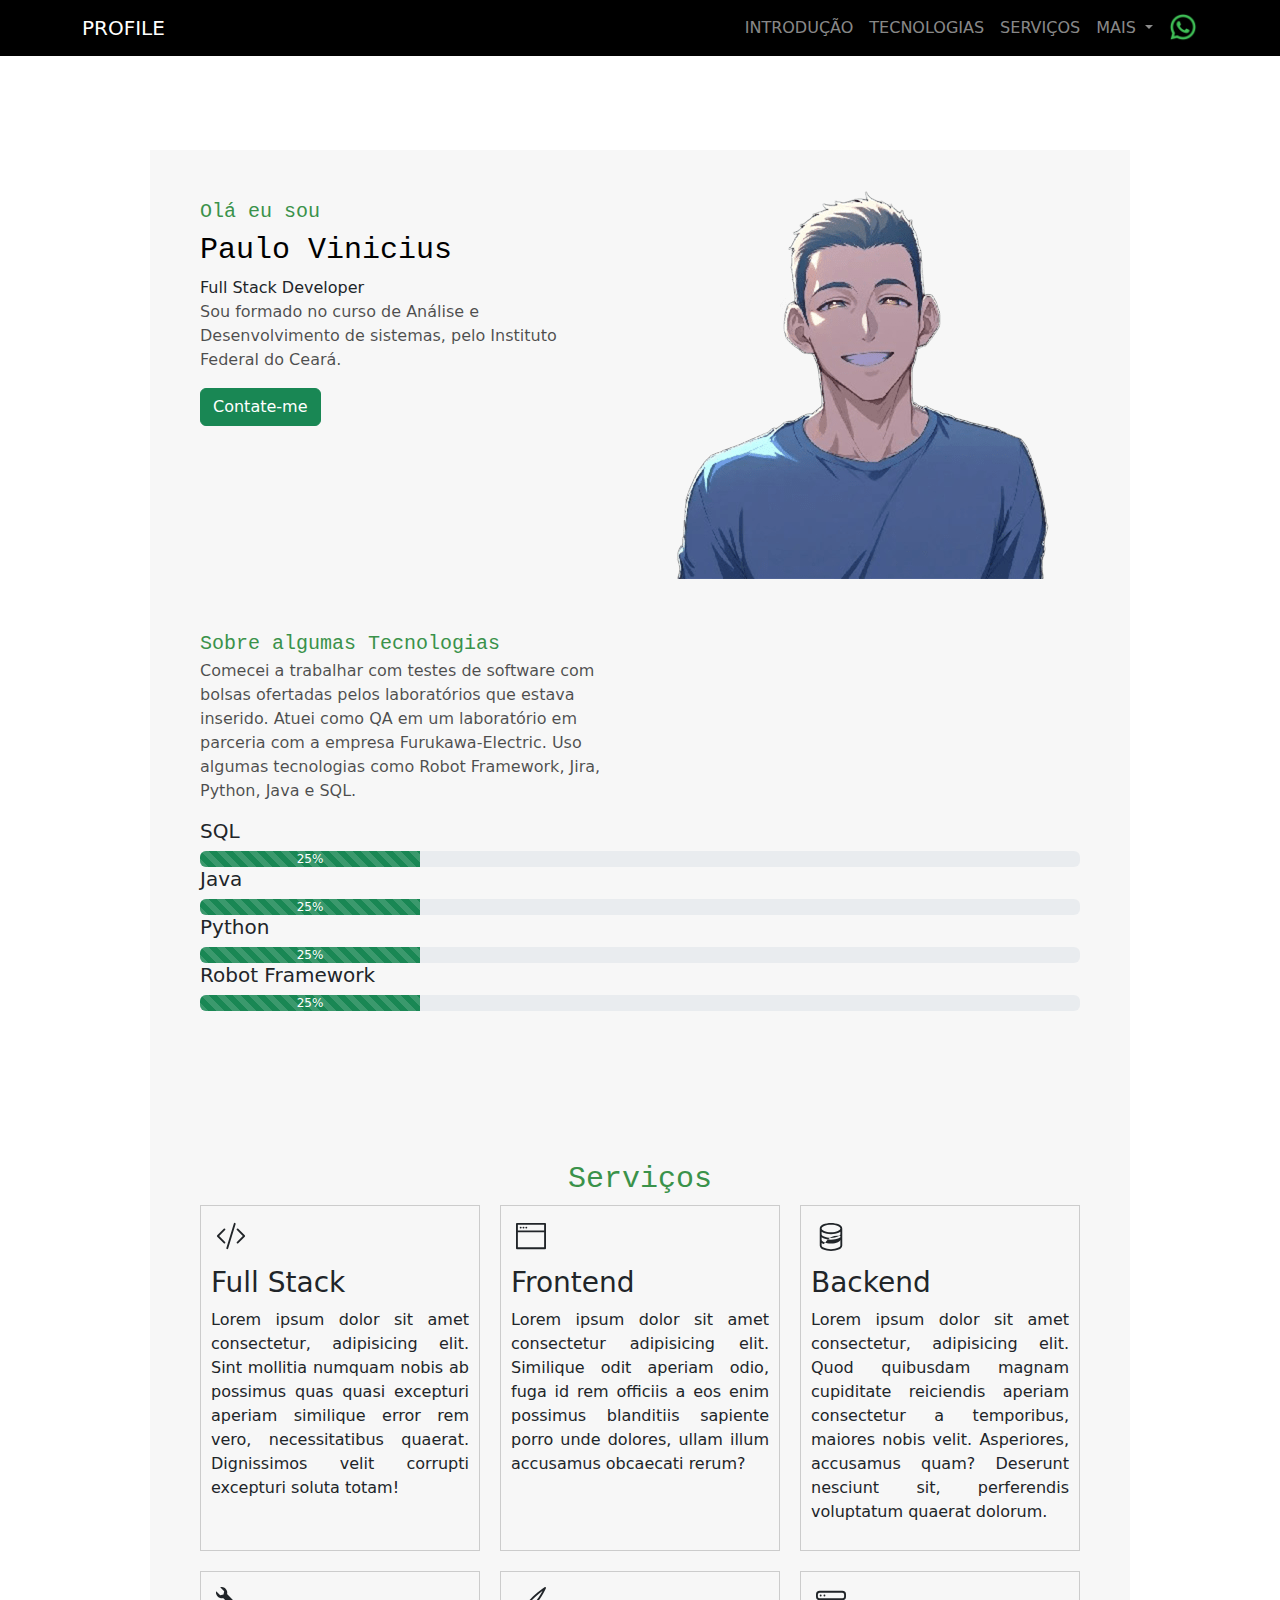
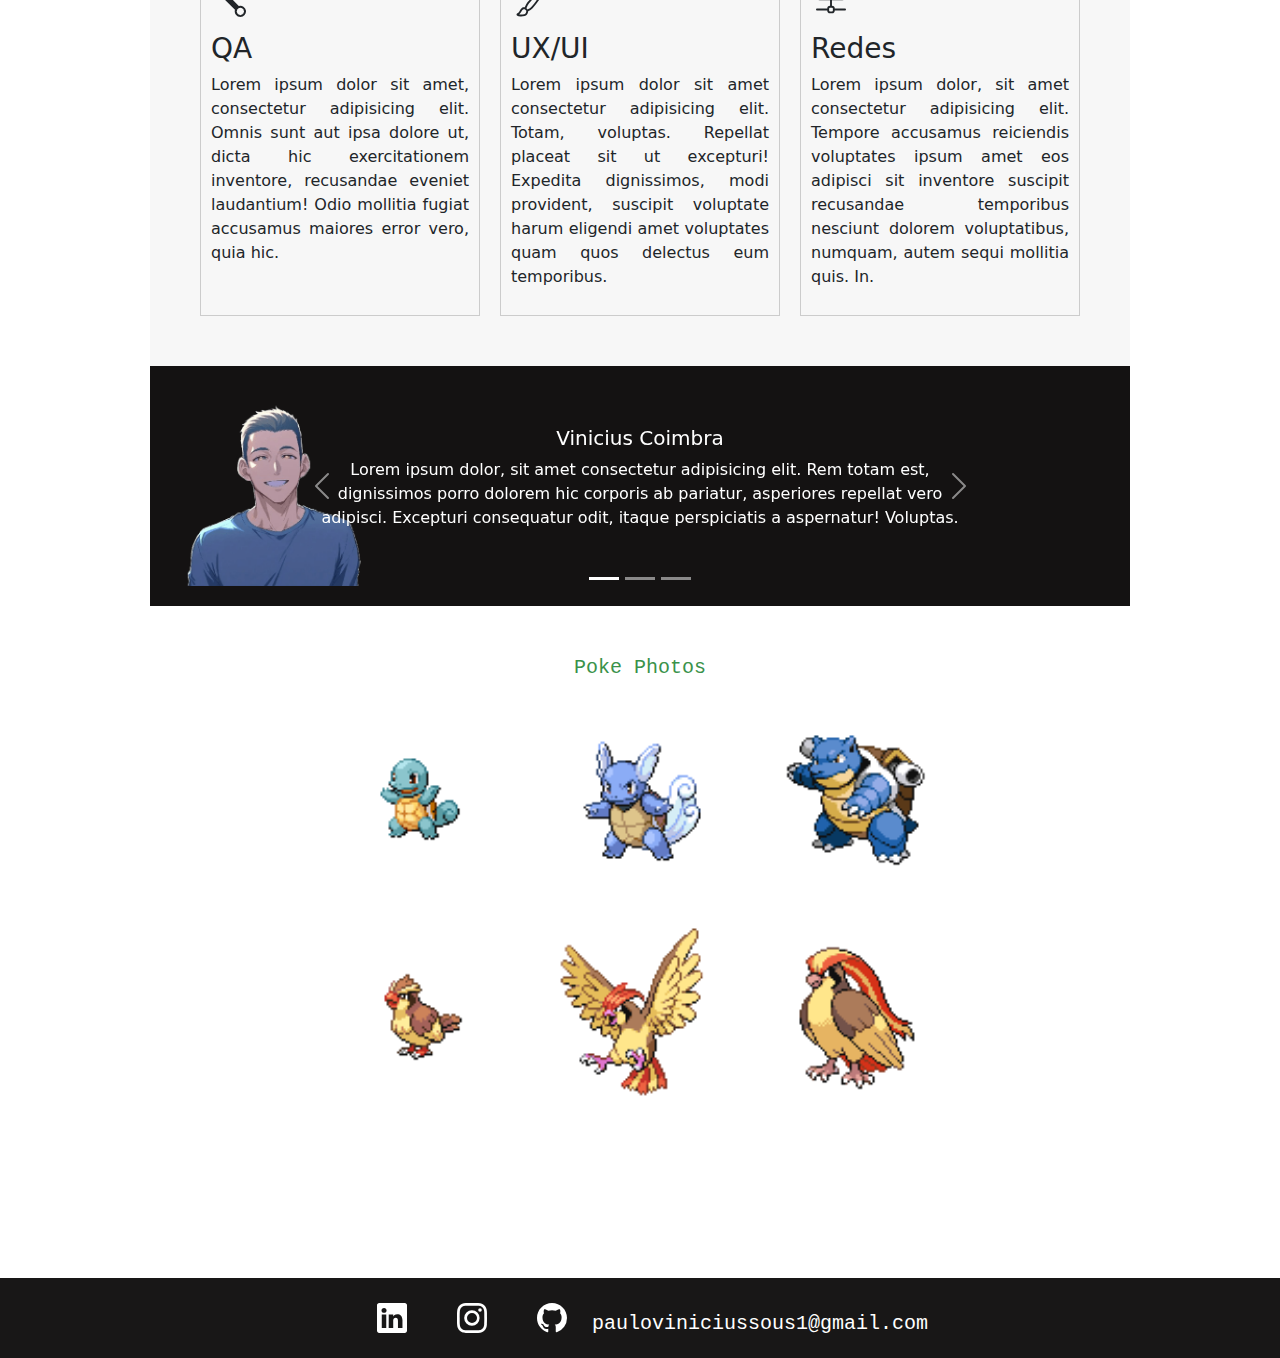
==== commit 5f88067b: "Adição da galeria de imagens" ====
--- a/index.html
+++ b/index.html
@@ -43,12 +43,13 @@
                       class="nav-link dropdown-toggle"
                       id="navbarDropdown"
                       role="button"
+                      drop
                       data-bs-toggle="dropdown"
                       aria-expanded="false">Mais
                     </a>
                     <ul class="dropdown-menu" aria-labelledby="navbarDropdown">
                       <li><a class="dropdown-item" href="#">Contato</a></li>
-                      <li><a class="dropdown-item" href="#">Redes Sociais</a></li>
+                      <li><a class="dropdown-item" href="#Redes">Redes Sociais</a></li>
                     </ul>
                   </li>
                   <li class="nav-item d-none d-lg-block">
@@ -79,9 +80,9 @@
             
           </div>
                  
-          <div class="div_tecnologias">
+          <div id="tecnologias" class="div_tecnologias">
             <section class="tecnologias_secao">
-              <span id="tecnologias" class="tecnologias_sobre">Sobre algumas Tecnologias</span>
+              <span  class="tecnologias_sobre">Sobre algumas Tecnologias</span>
               <p class="paragrafo_tecnologias">Comecei a trabalhar com testes de software com bolsas
                 ofertadas pelos laboratórios que estava inserido. Atuei como QA em um laboratório em
                 parceria com a empresa Furukawa-Electric. Uso algumas tecnologias como Robot
@@ -105,7 +106,7 @@
             </section>
           </div>
           
-          <div>
+          <div id="servicos">
             <section class="servicos_secao">
               <h4 id="servicos" class="servicos_intro">Serviços</h4>
               <div class="servicos">
@@ -203,9 +204,31 @@
               <span class="visually-hidden">Next</span>
             </button>
           </div>
+
+          <div>
+            <h4 class="galeria_h4">
+              Poke Photos
+            </h4>
+            
+            <div class="galeria">
+              <img src="galeria/7.png" alt="">
+              <img src="galeria/8.png" alt="">
+              <img src="galeria/9.png" alt="">
+            </div>
+            
+            <div class="galeria">
+              <img src="galeria/16.png" alt="">
+              <img src="galeria/17.png" alt="">
+              <img src="galeria/18.png" alt="">
+            </div>
+
+
+          </div>
+
+
     </main>
 
-    <footer class="footer">
+    <footer id="Redes" class="footer">
 
       <div class="footer_icons">
         <a target="_blank" href="https://www.linkedin.com/in/paulo-vinicius-493217246/">
--- a/style.css
+++ b/style.css
@@ -8,6 +8,14 @@
     
 }
 
+.dropdown-item:focus,
+.dropdown-item:active {
+    background-color: green !important;
+    color: white !important;
+}
+
+
+
 body{
     background-color: rgb(207, 201, 201);
 }
@@ -50,9 +58,9 @@
 }
 
 .perfil_imagem {
-    display: block;   /* Garante que a imagem respeite o margin: auto */
+    display: block;   
     max-width: 100%;  
-    height: auto;     /* Mantém a proporção da imagem */
+    height: auto;     
     width: auto;      
     margin: 0 auto;   
 }
@@ -186,4 +194,36 @@
     font-family: 'Courier New', Courier, monospace;
     margin-top: 20px;
     
+}
+
+
+.galeria{
+    display: flex;
+    flex-direction: row;
+    justify-content: center;
+    align-items: center;
+    width: 100%;
+    height: 100%;
+    
+}
+
+.galeria img{
+    max-width: 100%;  
+    height: auto;     
+    width: auto;      
+    margin: 0 auto;   
+    margin: 10px;
+    border-radius: 10px;
+    max-width: 100%;
+    max-height: 100%;
+    width: 200px;
+    height: 200px;
+}
+
+.galeria_h4{
+    color: rgb(58, 146, 74);
+    font-size: 20px;
+    font-family: 'Courier New', Courier, monospace;
+    text-align: center;
+    margin-top: 50px;
 }